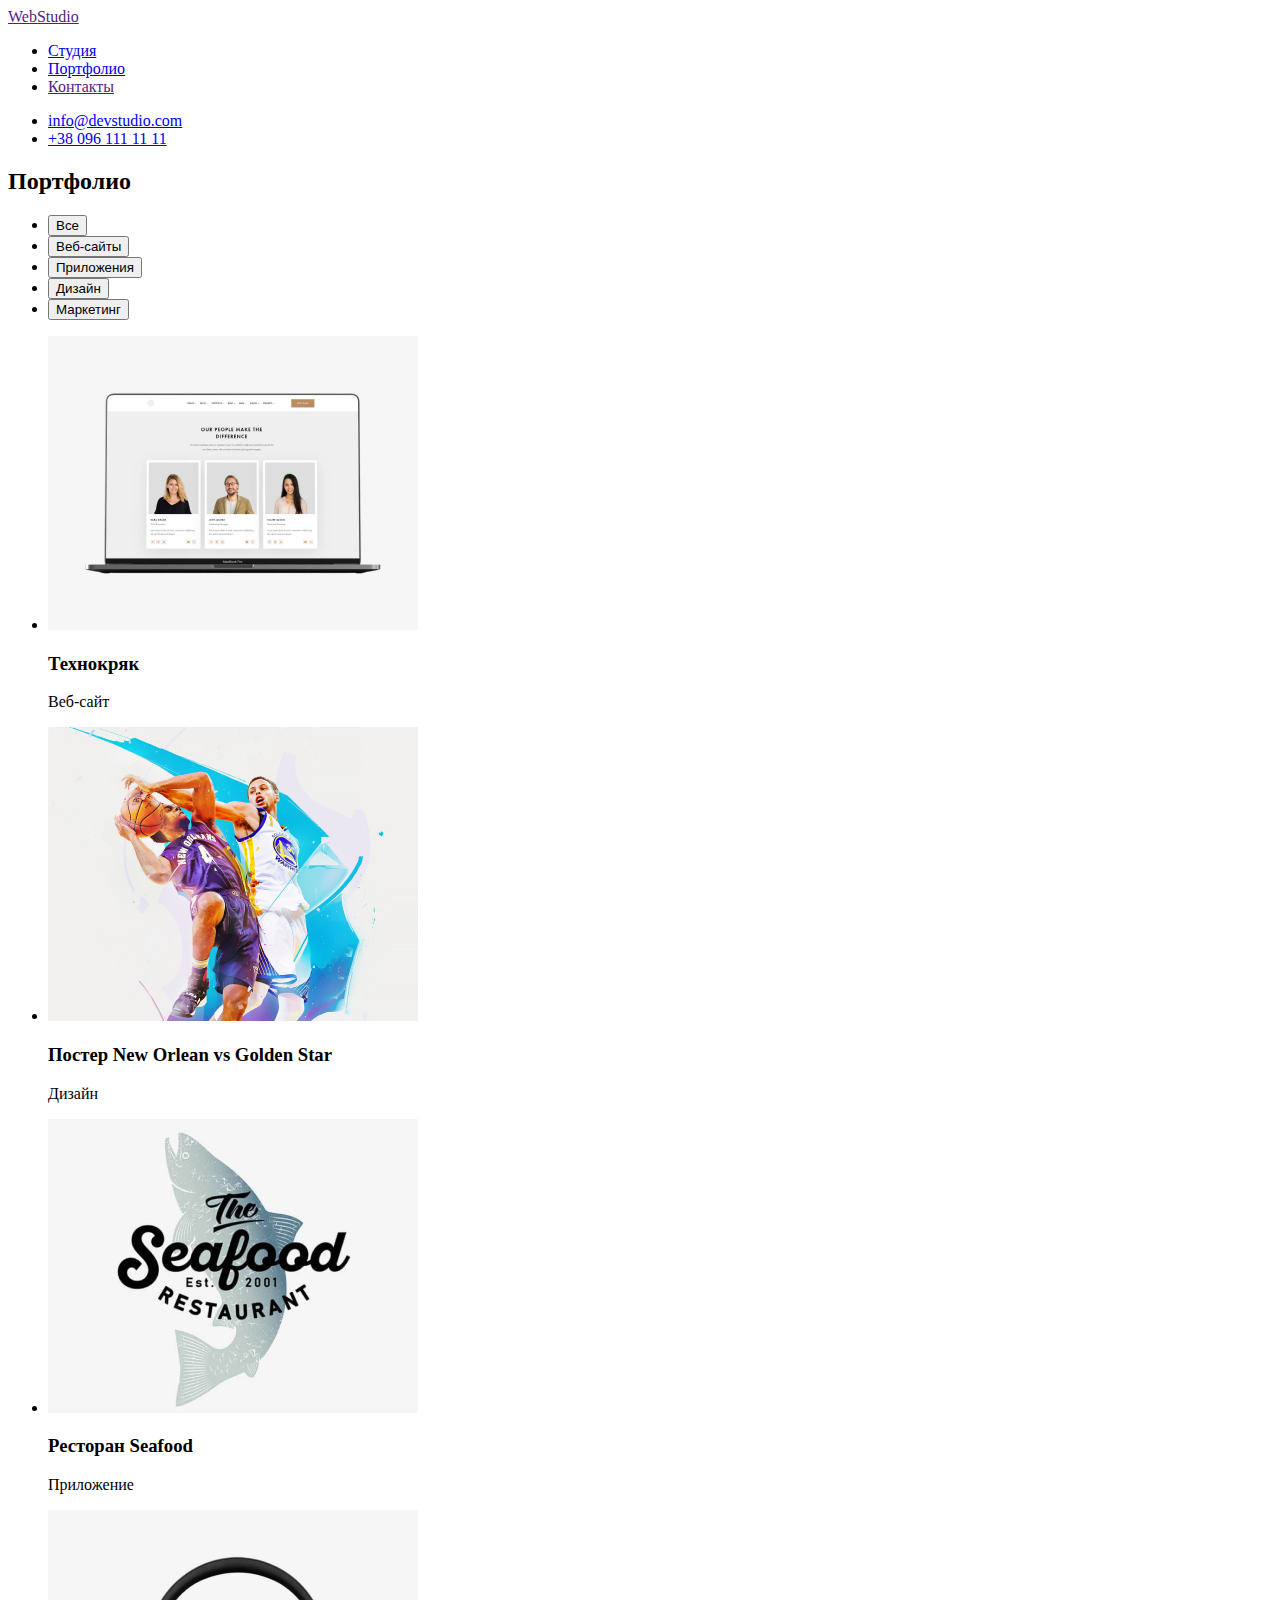
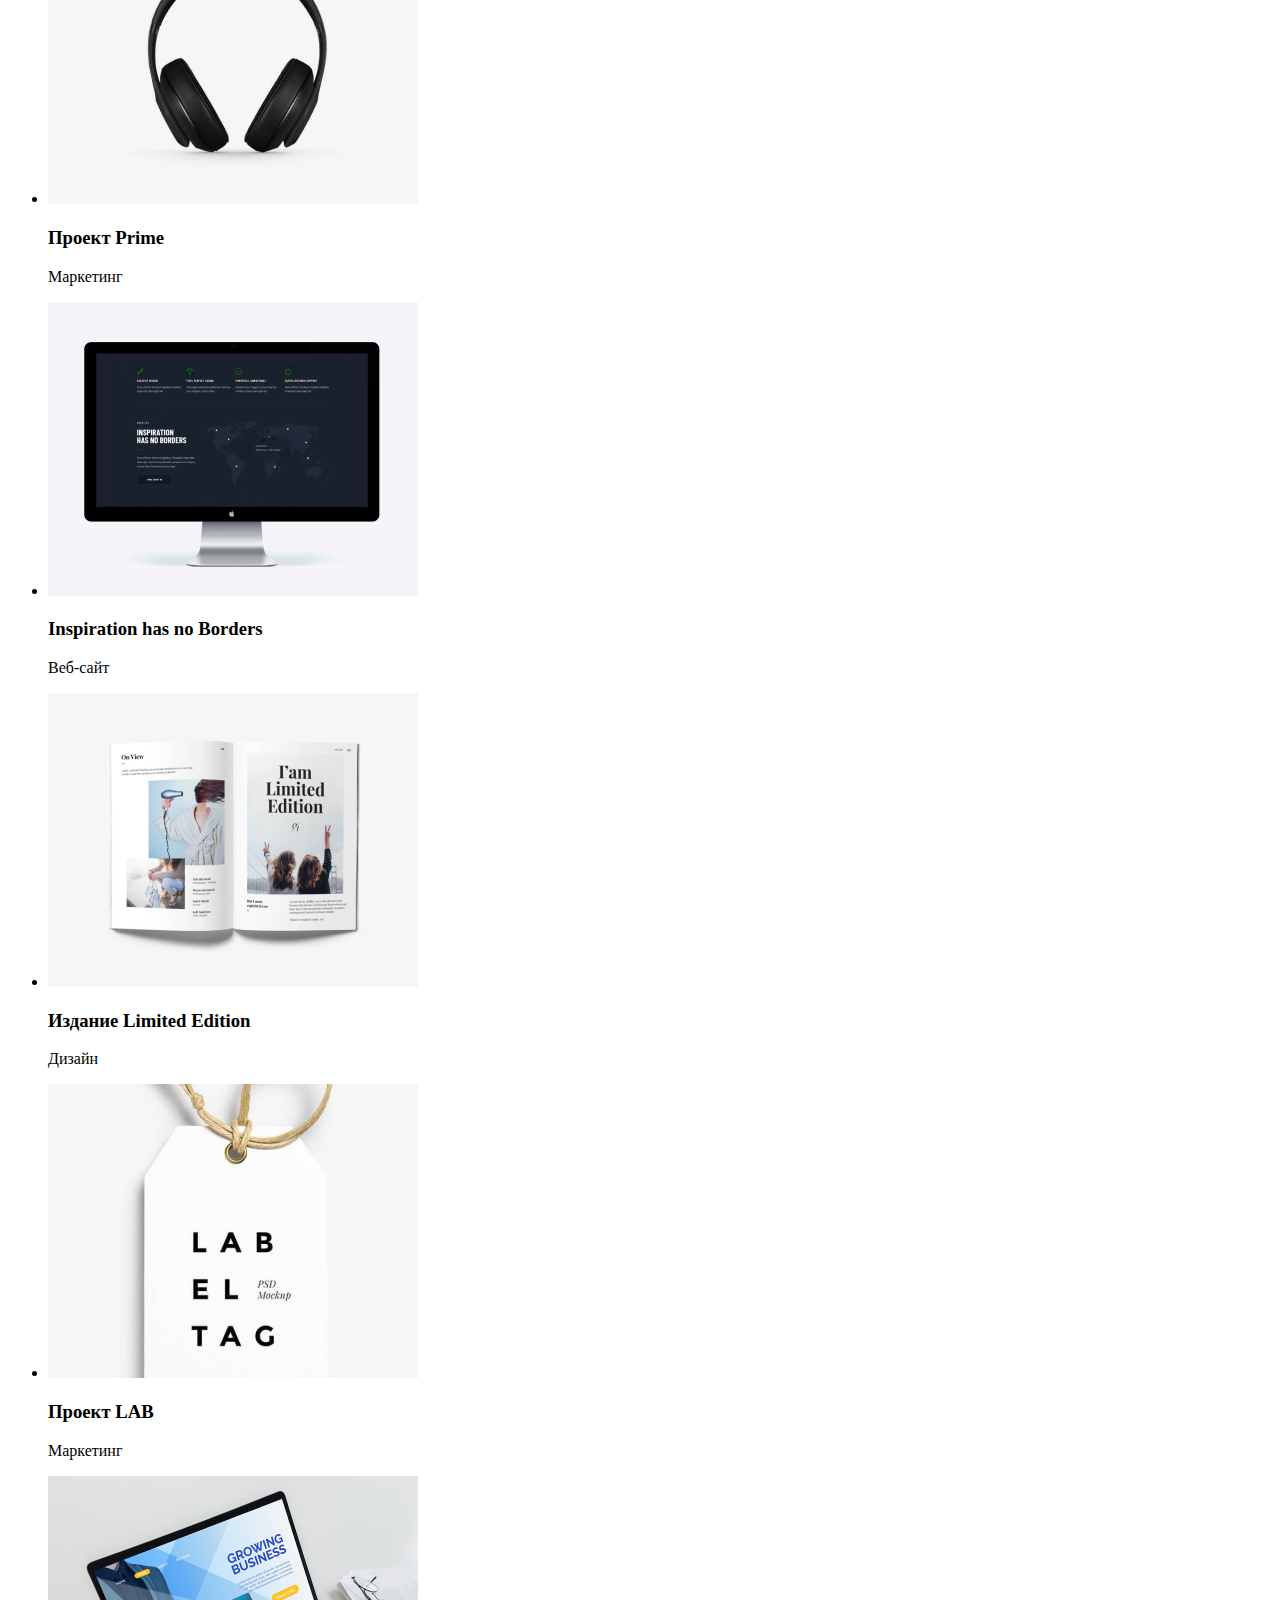
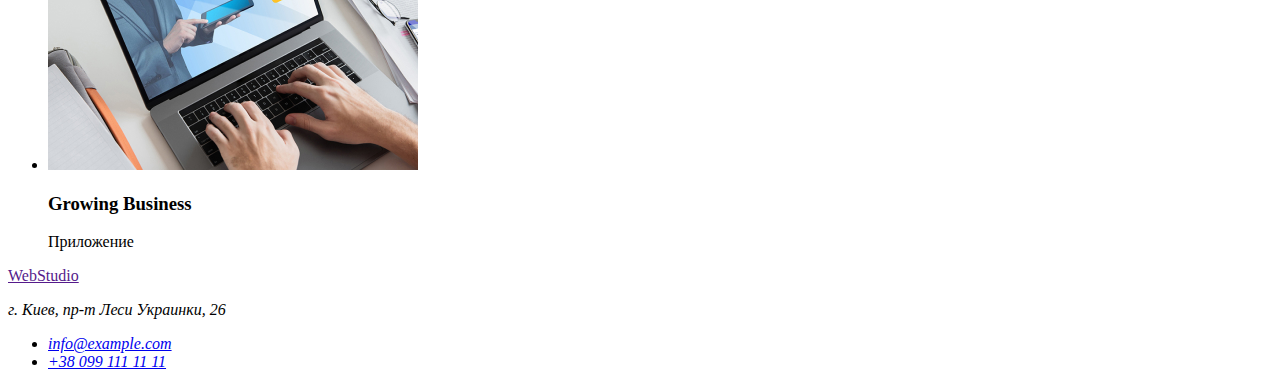
==== portfolio.html @ 43a121ed "набрав розмітку" ====
<!DOCTYPE html>
<html lang="ru">
    <head>
        <meta charset="UTF-8">
        <meta http-equiv="X-UA-Compatible" content="IE=edge">
        <meta name="viewport" content="width=device-width, initial-scale=1.0">
        <title>Portfolio</title>
    </head>
    <body>
        <!--Навігація-->
        <header>
            <nav>
                <a href="">WebStudio</a>
                <ul>
                    <li><a href="./index.html">Студия</a></li>
                    <li><a href="./portfolio.html">Портфолио</a></li>
                    <li><a href="">Контакты</a></li>
                </ul>
            </nav>
            <ul>
                <li><a href="mailto:info@devstudio.com">info@devstudio.com</a></li>
                <li><a href="tel:+380961111111">+38 096 111 11 11</a></li>
            </ul>
        </header>

        <!--Main-->
        <main>
            <section>
                <h2>Портфолио</h2>
                <ul>
                    <li><button type="button">Все</button></li>
                    <li><button type="button">Веб-сайты</button></li>
                    <li><button type="button">Приложения</button></li>
                    <li><button type="button">Дизайн</button></li>
                    <li><button type="button">Маркетинг</button></li>
                </ul>
                <ul>
                    <li>
                        <img src="./images/img-p1.jpg" alt="Ноутбук" width="370">
                        <h3>Технокряк</h3>
                        <p>Веб-сайт</p>
                    </li>
                    <li>
                        <img src="./images/img-p2.jpg" alt="Два баскетболіста на плакаті" width="370">
                        <h3>Постер <span lang="en">New Orlean vs Golden Star</span></h3>
                        <p>Дизайн</p>
                    </li>
                    <li>
                        <img src="./images/img-p3.jpg" alt="Зображення рибини на емблемі ресторану" width="370">
                        <h3>Ресторан <span lang="en">Seafood</span></h3>
                        <p>Приложение</p>
                    </li>
                    <li>
                        <img src="./images/img-p4.jpg" alt="Навушники" width="370">
                        <h3>Проект <span lang="en">Prime</span></h3>
                        <p>Маркетинг</p>
                    </li>
                    <li>
                        <img src="./images/img-p6.jpg" alt="Робочий монітор" width="370">
                        <h3 lang="en">Inspiration has no Borders</h3>
                        <p>Веб-сайт</p>
                    </li>
                    <li>
                        <img src="./images/img-p7.jpg" alt="Розгорнута книга" width="370">
                        <h3>Издание <span lang="en">Limited Edition</span></h3>
                        <p>Дизайн</p>
                    </li>
                    <li>
                        <img src="./images/img-p8.jpg" alt="Бірка" width="370">
                        <h3>Проект <span lang="en">LAB</span></h3>
                        <p>Маркетинг</p>
                    </li>
                    <li>
                        <img src="./images/img-p9.jpg" alt="Робота за ноутбуком" width="370">
                        <h3 lang="en">Growing Business</h3>
                        <p>Приложение</p>
                    </li>
                </ul>
            </section>
        </main>

        <!--Підвал-->
        <footer>
            <a href="">WebStudio</a>
            <address>
                <p>г. Киев, пр-т Леси Украинки, 26</p>
                <ul>
                    <li><a href="mailto:info@example.com">info@example.com</a></li>
                    <li><a href="tel:+380991111111">+38 099 111 11 11</a></li>
                </ul>
            </address>
        </footer>
    </body>
</html>
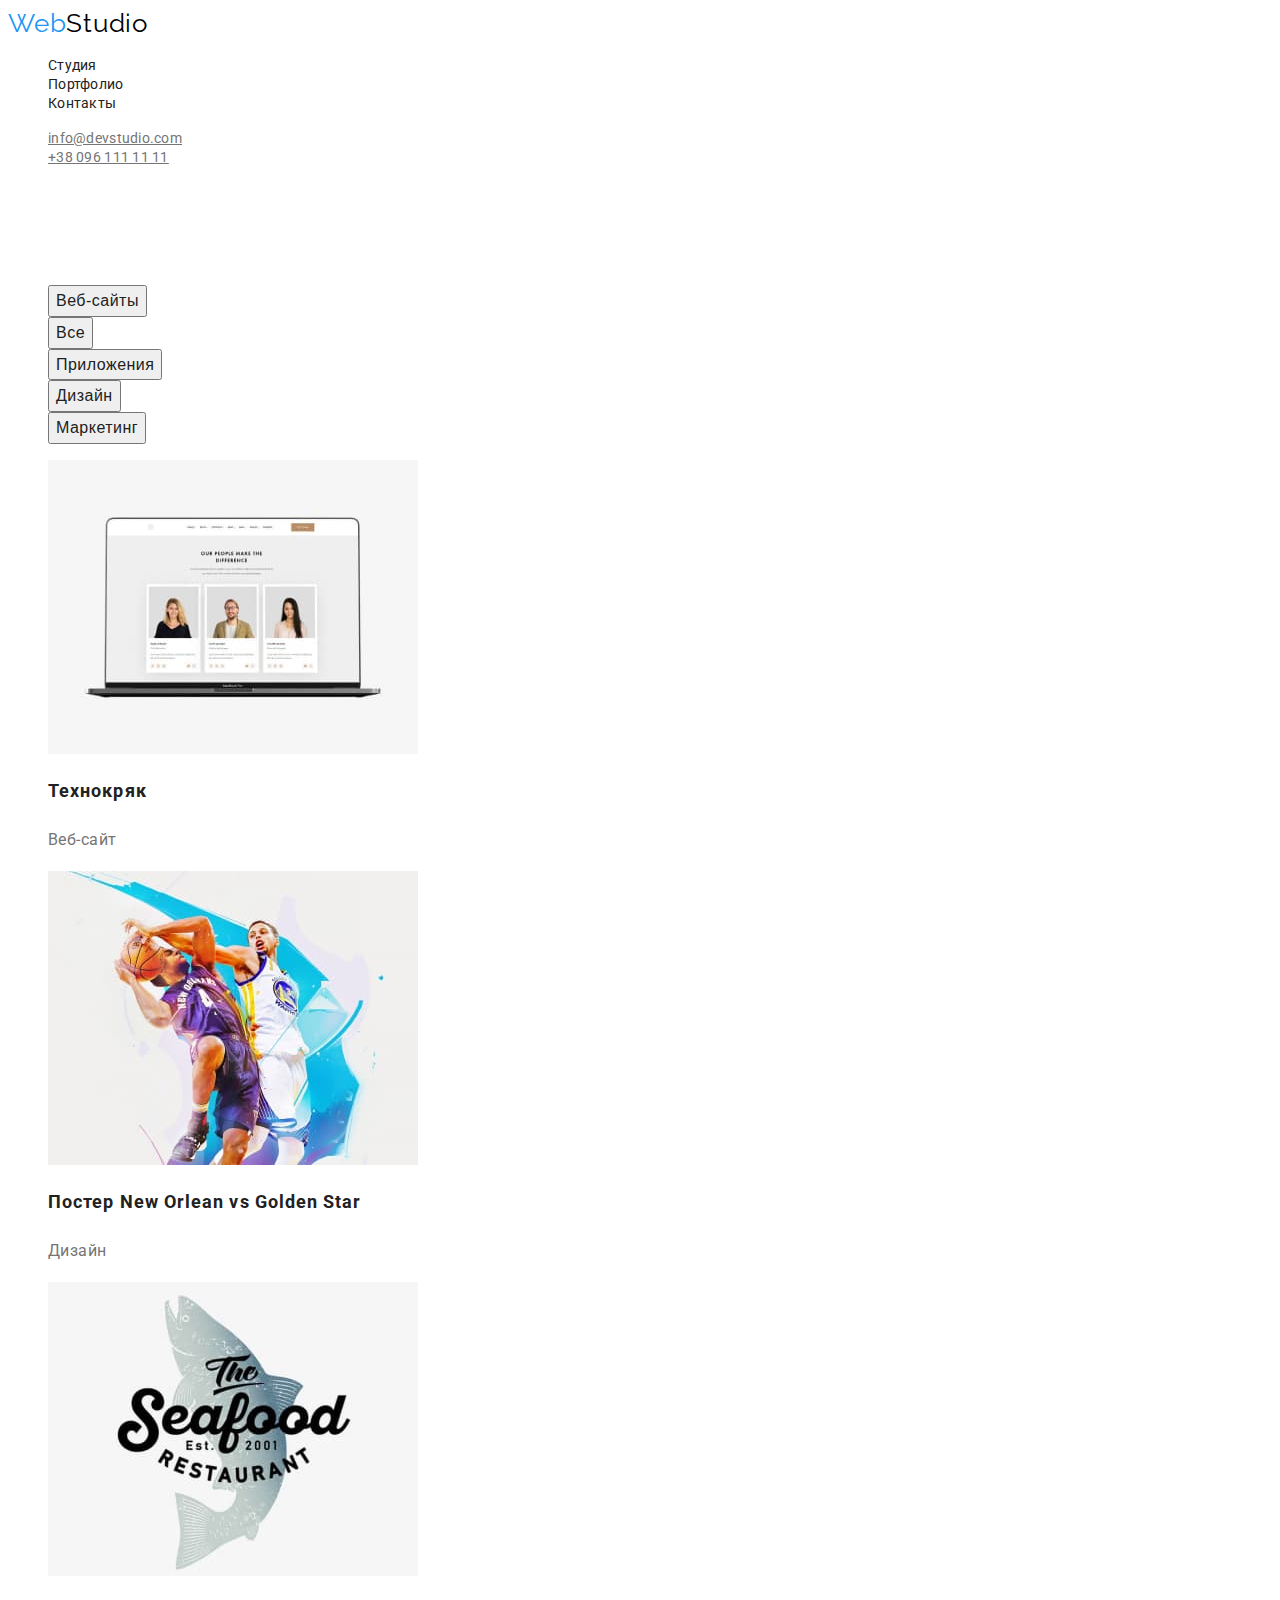
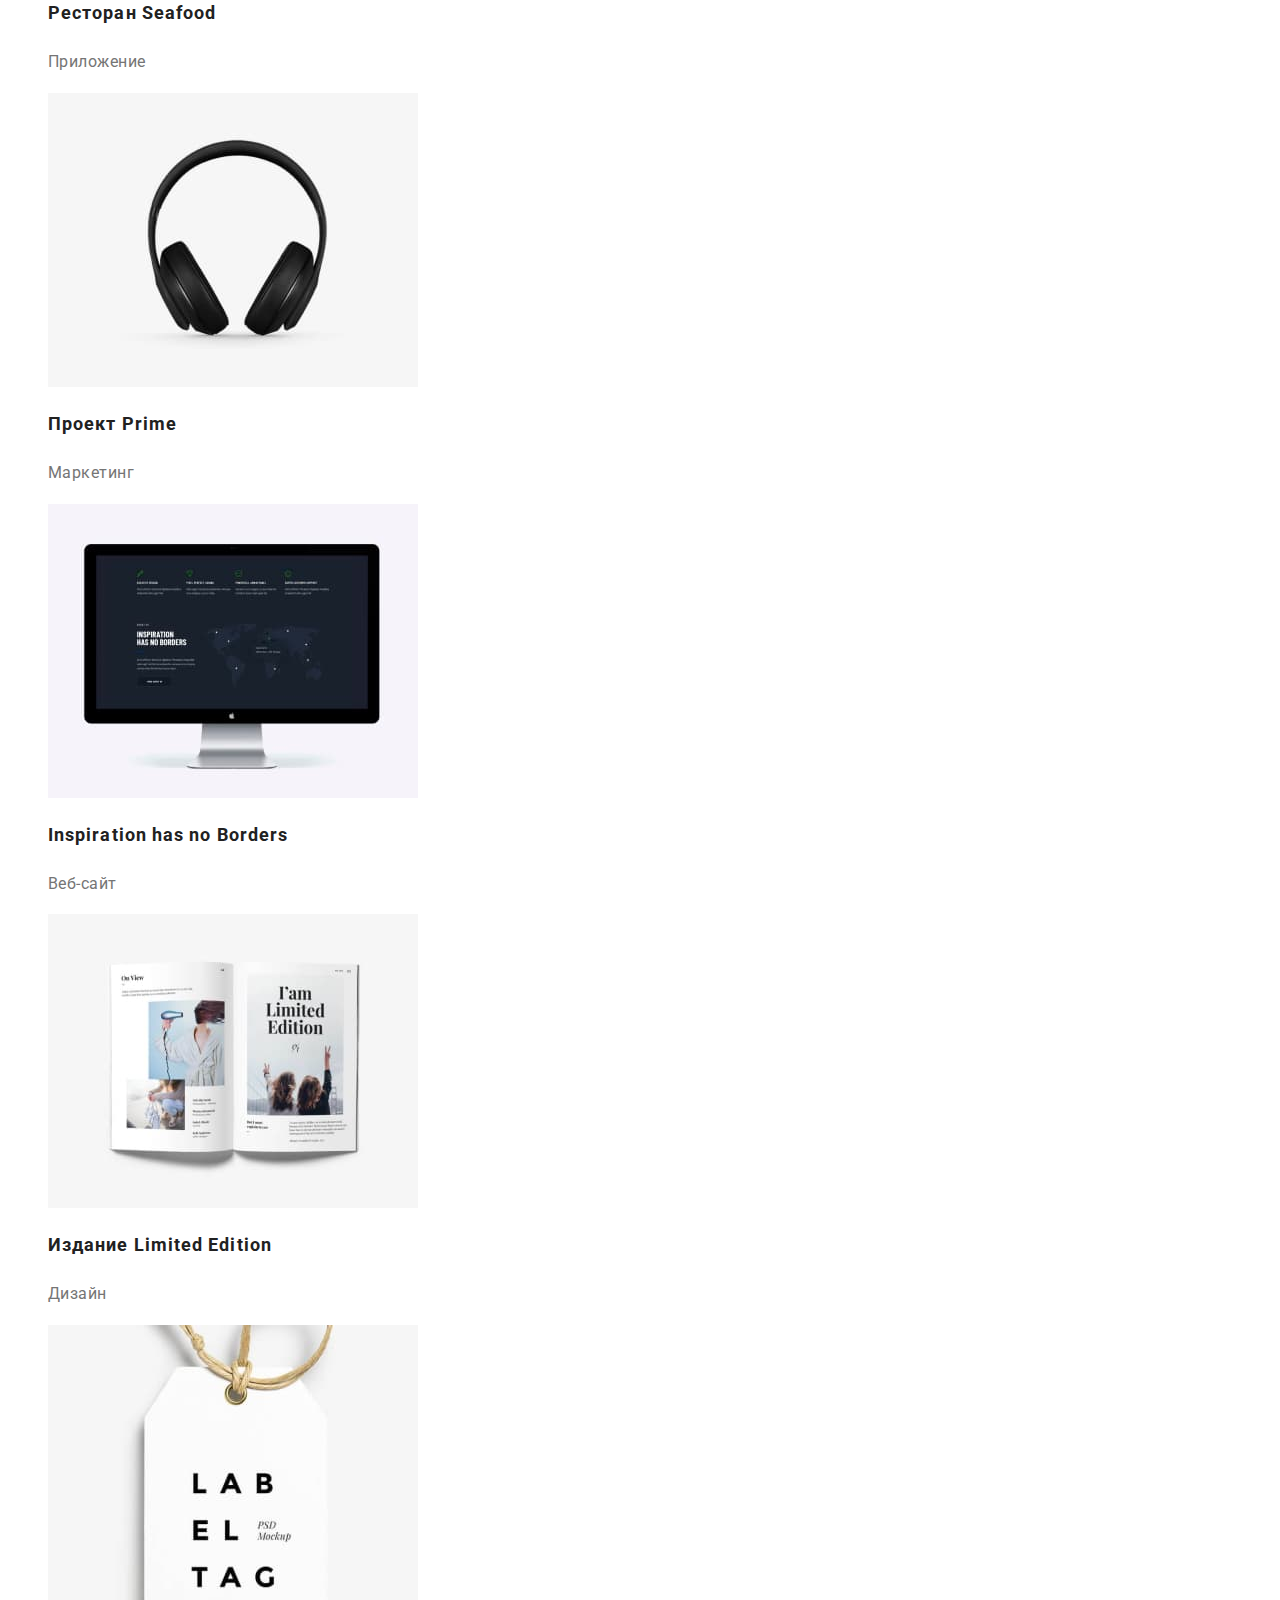
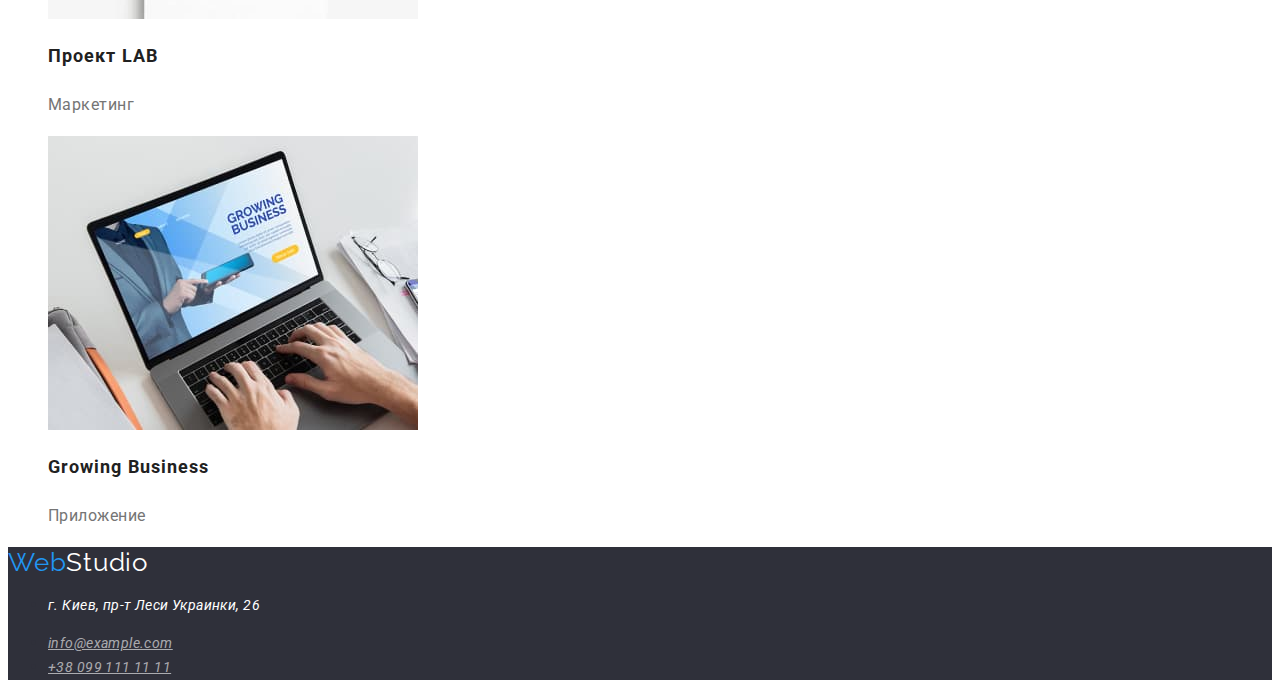
==== commit 6f5bb348: "готова дз №2" ====
--- a/portfolio.html
+++ b/portfolio.html
@@ -5,88 +5,94 @@
         <meta http-equiv="X-UA-Compatible" content="IE=edge">
         <meta name="viewport" content="width=device-width, initial-scale=1.0">
         <title>Portfolio</title>
+        <link rel="preconnect" href="https://fonts.gstatic.com">
+        <link href="https://fonts.googleapis.com/css2?family=Raleway:wght@700&family=Roboto:wght@400;500;700;900&display=swap"
+            rel="stylesheet">
+        <link rel="stylesheet" href="./css/style.css" />
     </head>
     <body>
-        <!--Навігація-->
-        <header>
-            <nav>
-                <a href="">WebStudio</a>
-                <ul>
-                    <li><a href="./index.html">Студия</a></li>
-                    <li><a href="./portfolio.html">Портфолио</a></li>
-                    <li><a href="">Контакты</a></li>
+        <!--Navigation-->
+        <header class="header">
+            <nav class="navigation">
+                <a class="link-logo" href="">Web<span class="link-logo-black">Studio</span></a>
+                <ul class="list-navigation">
+                    <li class="list-navigation-item"><a class="link" href="./index.html">Студия</a></li>
+                    <li class="list-navigation-item"><a class="link" href="./portfolio.html">Портфолио</a></li>
+                    <li class="list-navigation-item"><a class="link" href="">Контакты</a></li>
                 </ul>
             </nav>
-            <ul>
-                <li><a href="mailto:info@devstudio.com">info@devstudio.com</a></li>
-                <li><a href="tel:+380961111111">+38 096 111 11 11</a></li>
+            <ul class="list-navigation">
+                <li class="list-navigation-item"><a class="link-contact" href="mailto:info@devstudio.com">info@devstudio.com</a></li>
+                <li class="list-navigation-item"><a class="link-contact" href="tel:+380961111111">+38 096 111 11 11</a></li>
             </ul>
         </header>
 
         <!--Main-->
         <main>
-            <section>
-                <h2>Портфолио</h2>
+            <section class="section-portfolio-main">
+                <h1 class="hero-title">Портфолио</h1>
                 <ul>
-                    <li><button type="button">Все</button></li>
-                    <li><button type="button">Веб-сайты</button></li>
-                    <li><button type="button">Приложения</button></li>
-                    <li><button type="button">Дизайн</button></li>
-                    <li><button type="button">Маркетинг</button></li>
+                    <li class="section-portfolio-item"><button class="portfolio-btn" type="button">Веб-сайты</button></li>
+                    <li class="section-portfolio-item"><button class="portfolio-btn" type="button">Все</button></li>
+                    <li class="section-portfolio-item"><button class="portfolio-btn" type="button">Приложения</button></li>
+                    <li class="section-portfolio-item"><button class="portfolio-btn" type="button">Дизайн</button></li>
+                    <li class="section-portfolio-item"><button class="portfolio-btn" type="button">Маркетинг</button></li>
                 </ul>
                 <ul>
-                    <li>
+                    <li class="section-portfolio-item">
                         <img src="./images/img-p1.jpg" alt="Ноутбук" width="370">
-                        <h3>Технокряк</h3>
-                        <p>Веб-сайт</p>
+                        <h2 class="portfolio-title">Технокряк</h2>
+                        <p class="portfolio-paragraf">Веб-сайт</p>
                     </li>
-                    <li>
+                    <li class="section-portfolio-item">
                         <img src="./images/img-p2.jpg" alt="Два баскетболіста на плакаті" width="370">
-                        <h3>Постер <span lang="en">New Orlean vs Golden Star</span></h3>
-                        <p>Дизайн</p>
+                        <h2 class="portfolio-title">Постер <span lang="en">New Orlean vs Golden Star</span></h2>
+                        <p class="portfolio-paragraf">Дизайн</p>
                     </li>
-                    <li>
+                    <li class="section-portfolio-item">
                         <img src="./images/img-p3.jpg" alt="Зображення рибини на емблемі ресторану" width="370">
-                        <h3>Ресторан <span lang="en">Seafood</span></h3>
-                        <p>Приложение</p>
+                        <h2 class="portfolio-title">Ресторан <span lang="en">Seafood</span></h2>
+                        <p class="portfolio-paragraf">Приложение</p>
                     </li>
-                    <li>
+                    <li class="section-portfolio-item">
                         <img src="./images/img-p4.jpg" alt="Навушники" width="370">
-                        <h3>Проект <span lang="en">Prime</span></h3>
-                        <p>Маркетинг</p>
+                        <h2 class="portfolio-title">Проект <span lang="en">Prime</span></h2>
+                        <p class="portfolio-paragraf">Маркетинг</p>
                     </li>
-                    <li>
+                    <li class="section-portfolio-item">
                         <img src="./images/img-p6.jpg" alt="Робочий монітор" width="370">
-                        <h3 lang="en">Inspiration has no Borders</h3>
-                        <p>Веб-сайт</p>
+                        <h2 class="portfolio-title" lang="en">Inspiration has no Borders</h2>
+                        <p class="portfolio-paragraf">Веб-сайт</p>
                     </li>
-                    <li>
+                    <li class="section-portfolio-item">
                         <img src="./images/img-p7.jpg" alt="Розгорнута книга" width="370">
-                        <h3>Издание <span lang="en">Limited Edition</span></h3>
-                        <p>Дизайн</p>
+                        <h2 class="portfolio-title">Издание <span lang="en">Limited Edition</span></h2>
+                        <p class="portfolio-paragraf">Дизайн</p>
                     </li>
-                    <li>
+                    <li class="section-portfolio-item">
                         <img src="./images/img-p8.jpg" alt="Бірка" width="370">
-                        <h3>Проект <span lang="en">LAB</span></h3>
-                        <p>Маркетинг</p>
+                        <h2 class="portfolio-title">Проект <span lang="en">LAB</span></h2>
+                        <p class="portfolio-paragraf">Маркетинг</p>
                     </li>
-                    <li>
+                    <li class="section-portfolio-item">
                         <img src="./images/img-p9.jpg" alt="Робота за ноутбуком" width="370">
-                        <h3 lang="en">Growing Business</h3>
-                        <p>Приложение</p>
+                        <h2 class="portfolio-title" lang="en">Growing Business</h2>
+                        <p class="portfolio-paragraf">Приложение</p>
                     </li>
                 </ul>
             </section>
         </main>
 
-        <!--Підвал-->
-        <footer>
-            <a href="">WebStudio</a>
+        <!--Footer-->
+        <footer class="footer">
+            <a class="link-logo" href="">Web<span class="link-logo-white">Studio</span></a>
             <address>
-                <p>г. Киев, пр-т Леси Украинки, 26</p>
                 <ul>
-                    <li><a href="mailto:info@example.com">info@example.com</a></li>
-                    <li><a href="tel:+380991111111">+38 099 111 11 11</a></li>
+                    <li>
+                        <p class="Country">г. Киев, пр-т Леси Украинки, 26</p>
+                    </li>
+                    <li><a class="footer-address" href="mailto:info@example.com">info@example.com</a></li>
+                    <li><a class="footer-address" href="tel:+380991111111">+38 099 111 11 11</a></li>
                 </ul>
             </address>
         </footer>
--- a/css/style.css
+++ b/css/style.css
@@ -0,0 +1,171 @@
+body {
+  font-family: 'Roboto', sans-serif;
+  color: #2f303a;
+}
+
+/* ========== HEADER ========== */
+.link-logo {
+  font-family: Raleway;
+  font-size: 26px;
+  line-height: 1.19;
+  letter-spacing: 0.03em;
+  color: #2196f3;
+  text-decoration: none;
+}
+.link-logo-black {
+  font-family: Raleway;
+  font-size: 26px;
+  line-height: 1.19;
+  letter-spacing: 0.03em;
+  color: #000000;
+}
+.list-navigation-item {
+  list-style-type: none;
+}
+.link {
+  font-size: 14px;
+  line-height: 1.14;
+  letter-spacing: 0.02em;
+  color: #212121;
+  text-decoration: none;
+}
+.link:hover,
+.link:focus {
+  color: #2196f3;
+}
+.link-contact {
+  font-size: 14px;
+  line-height: 1.14;
+  letter-spacing: 0.02em;
+  color: #757575;
+}
+.link-contact:hover,
+.link-contact:focus {
+  color: #2196f3;
+}
+/* ========== END HEADER ========== */
+
+/* ========== SECTION MAIN ========== */
+.section-main {
+  background: #2f303a;
+}
+.hero-title {
+  font-size: 44px;
+  line-height: 1.36;
+  text-align: center;
+  letter-spacing: 0.06em;
+  text-transform: uppercase;
+  color: #ffffff;
+}
+.btn {
+  font-size: 16px;
+  line-height: 1.87;
+  display: flex;
+  align-items: center;
+  text-align: center;
+  letter-spacing: 0.06em;
+  color: #ffffff;
+  background: #2196f3;
+  cursor: pointer;
+}
+/* ========== END SECTION MAIN ========== */
+
+/* ========== SECTION FEATURES ========== */
+.title {
+  font-size: 36px;
+  line-height: 1.16;
+  text-align: center;
+  letter-spacing: 0.03em;
+  color: #212121;
+}
+.section-features-title {
+  font-size: 14px;
+  line-height: 1.14;
+  letter-spacing: 0.03em;
+  text-transform: uppercase;
+}
+.section-features-item {
+  list-style-type: none;
+}
+.section-features-paragraf {
+  font-size: 14px;
+  line-height: 1.71;
+  letter-spacing: 0.03em;
+  color: #757575;
+}
+/* ========== END SECTION FEATURES ========== */
+
+/* ========== SECTION WORD ========== */
+.section-work-item {
+  list-style-type: none;
+}
+/* ========== END SECTION WORD ========== */
+
+/* ========== SECTION TEAM ========== */
+.section-team-title {
+  font-size: 16px;
+  line-height: 1.18;
+  letter-spacing: 0.03em;
+  color: #212121;
+}
+.section-team-paragraf {
+  font-size: 16px;
+  line-height: 1.18;
+  letter-spacing: 0.03em;
+  color: #757575;
+}
+.section-team-item {
+  list-style-type: none;
+}
+/* ========== END SECTION TEAM ========== */
+
+/* ========== FOOTER ========== */
+.footer {
+  background: #2f303a;
+}
+.link-logo-white {
+  color: #ffffff;
+}
+.Country {
+  font-size: 14px;
+  line-height: 1.71;
+  letter-spacing: 0.03em;
+  color: #ffffff;
+}
+.footer-address {
+  font-size: 14px;
+  line-height: 1.71;
+  letter-spacing: 0.03em;
+  color: rgba(255, 255, 255, 0.6);
+}
+/* ========== END FOOTER ========== */
+
+/* ========== PORTFOLIO ========== */
+.portfolio-btn {
+  font-size: 16px;
+  line-height: 1.62;
+  text-align: center;
+  letter-spacing: 0.03em;
+  color: #212121;
+}
+.portfolio-btn:hover,
+.portfolio-btn:focus {
+  background: #2196f3;
+  color: #ffffff;
+}
+.section-portfolio-item {
+  list-style-type: none;
+}
+.portfolio-title {
+  font-weight: bold;
+  font-size: 18px;
+  line-height: 2;
+  letter-spacing: 0.06em;
+  color: #212121;
+}
+.portfolio-paragraf {
+  font-size: 16px;
+  line-height: 1.87;
+  letter-spacing: 0.03em;
+  color: #757575;
+}
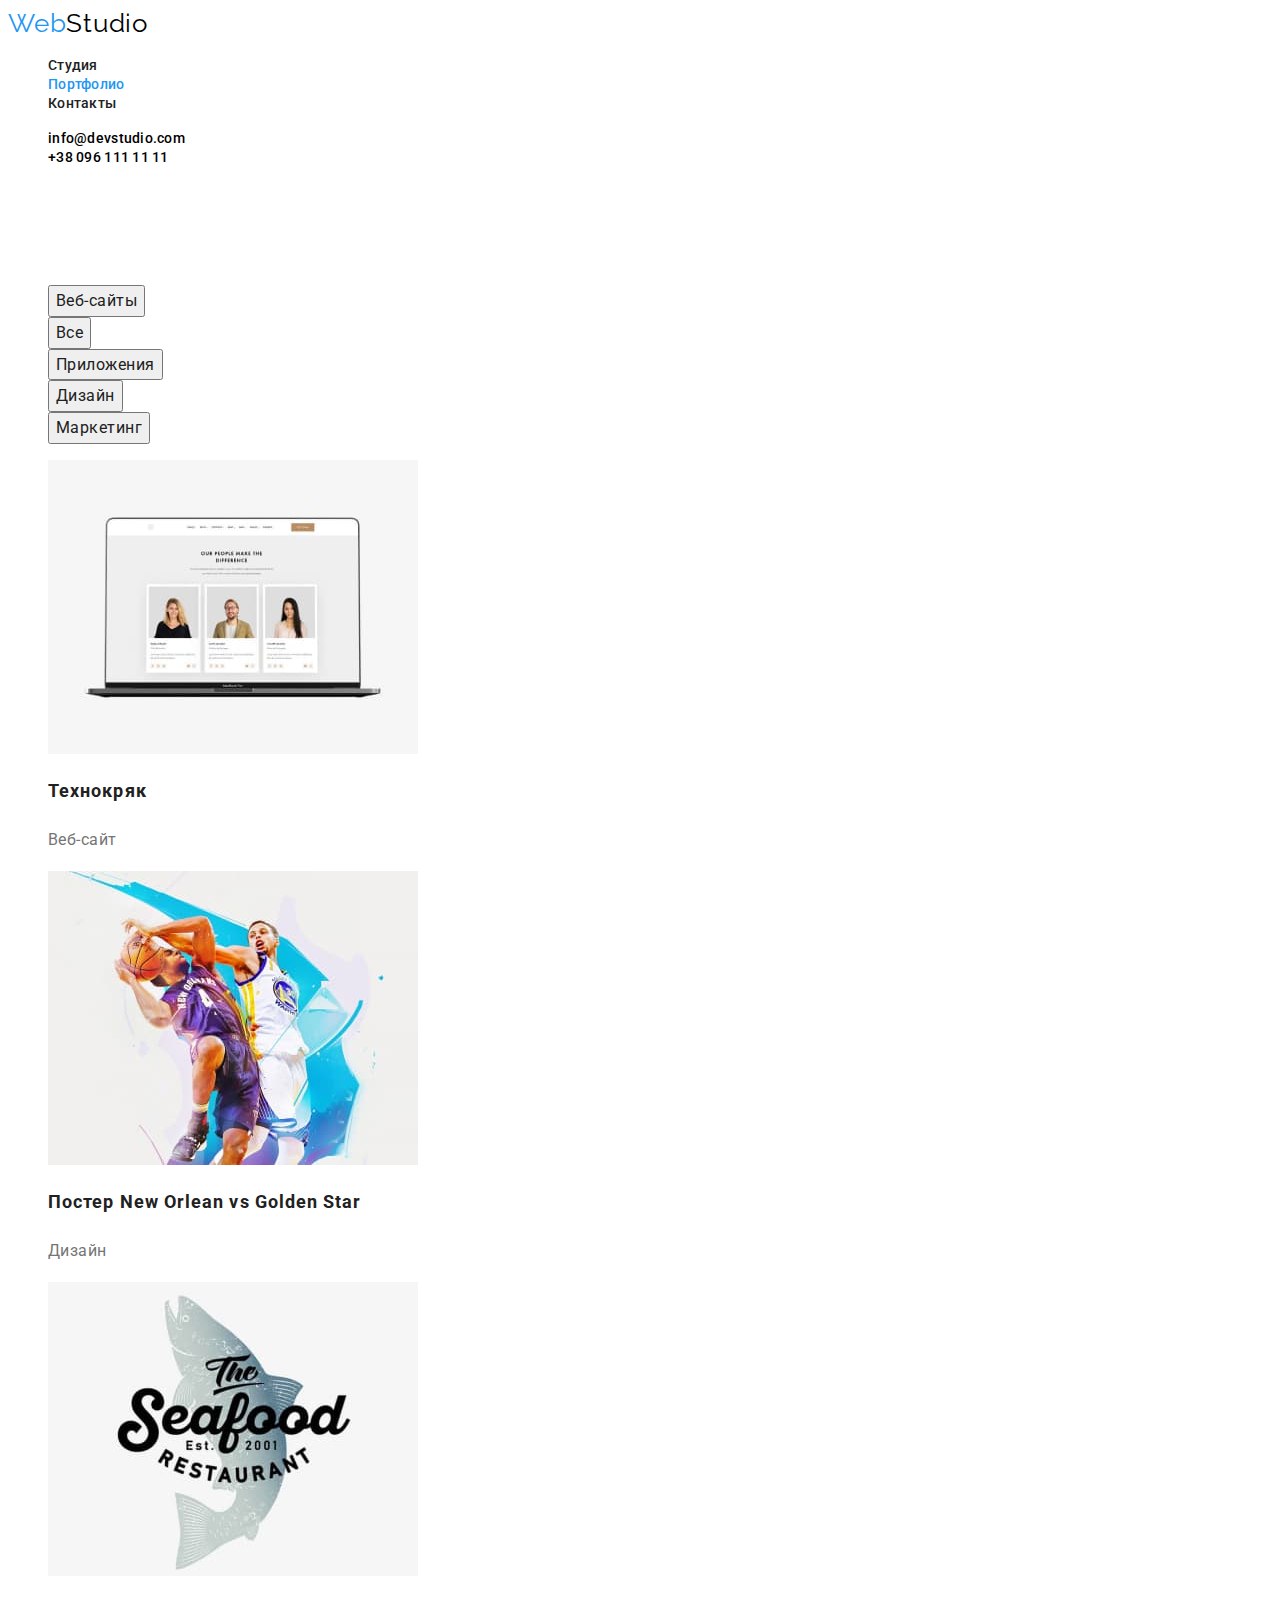
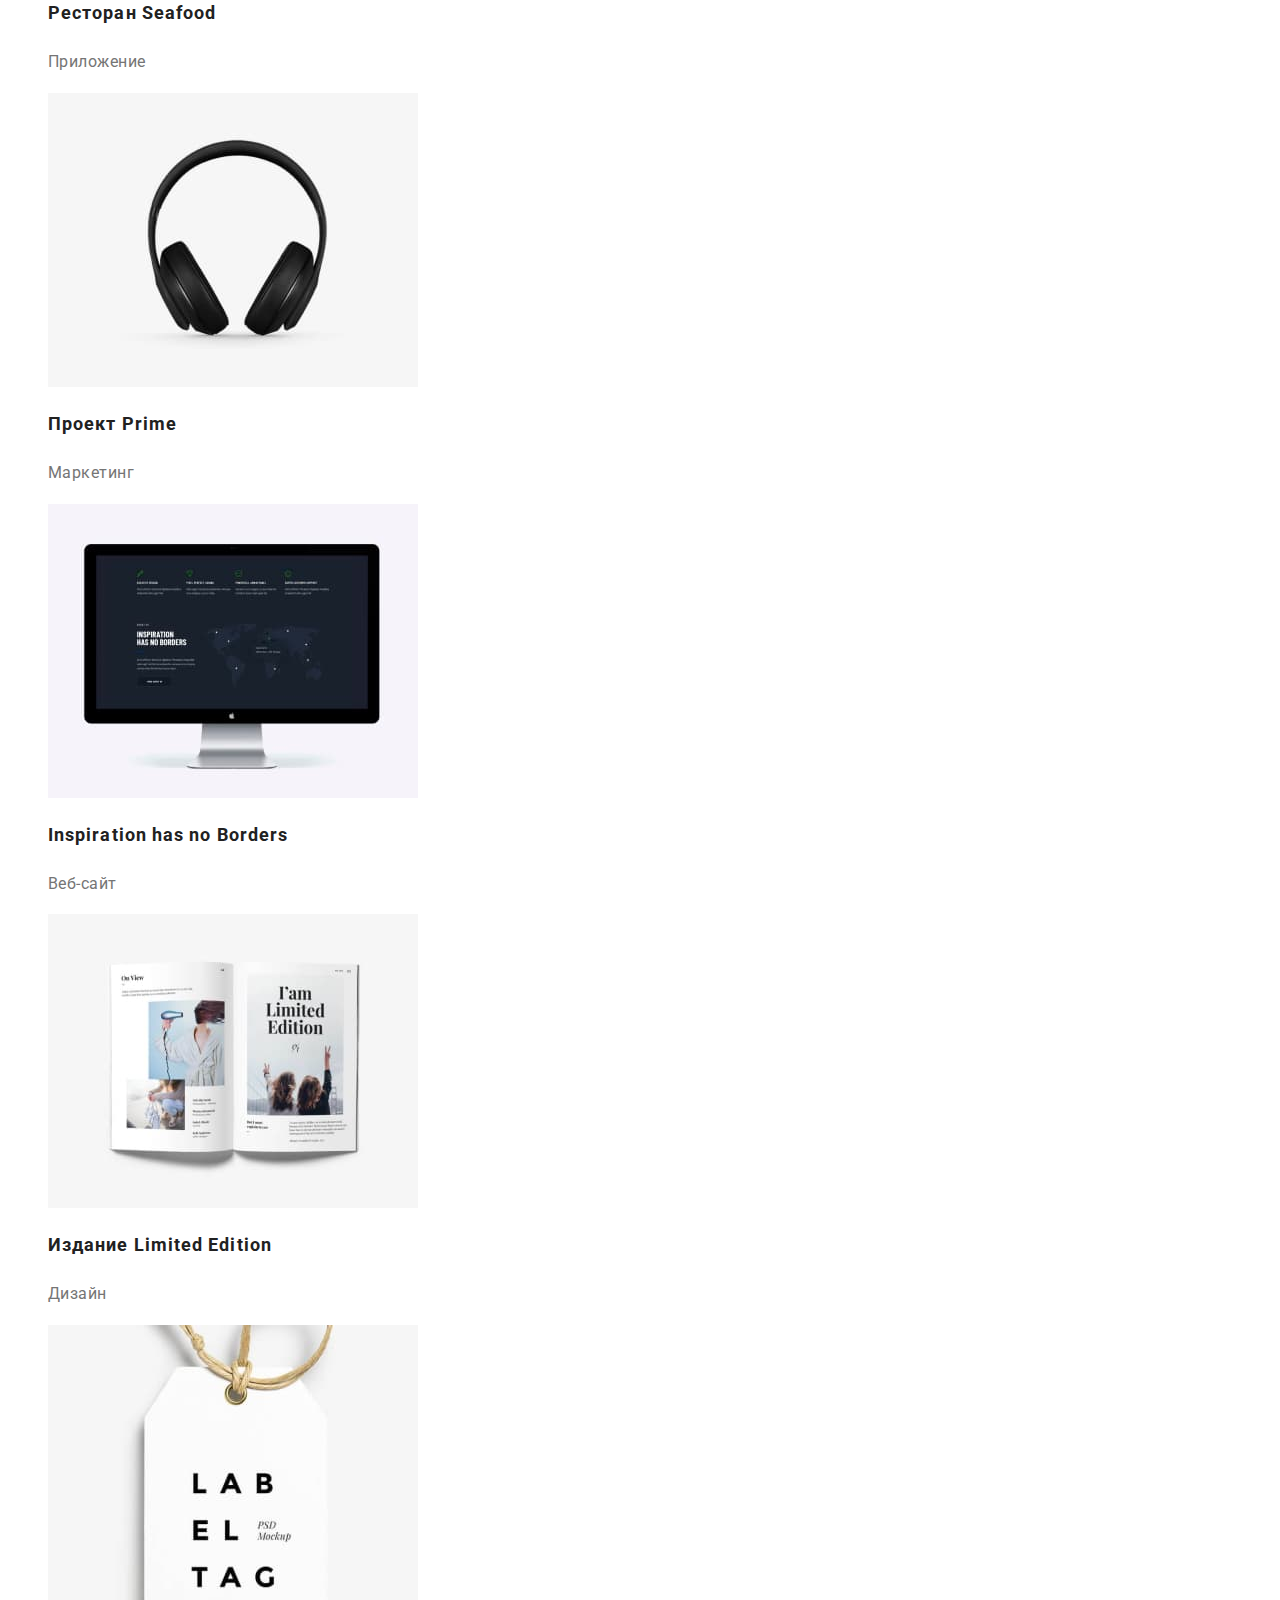
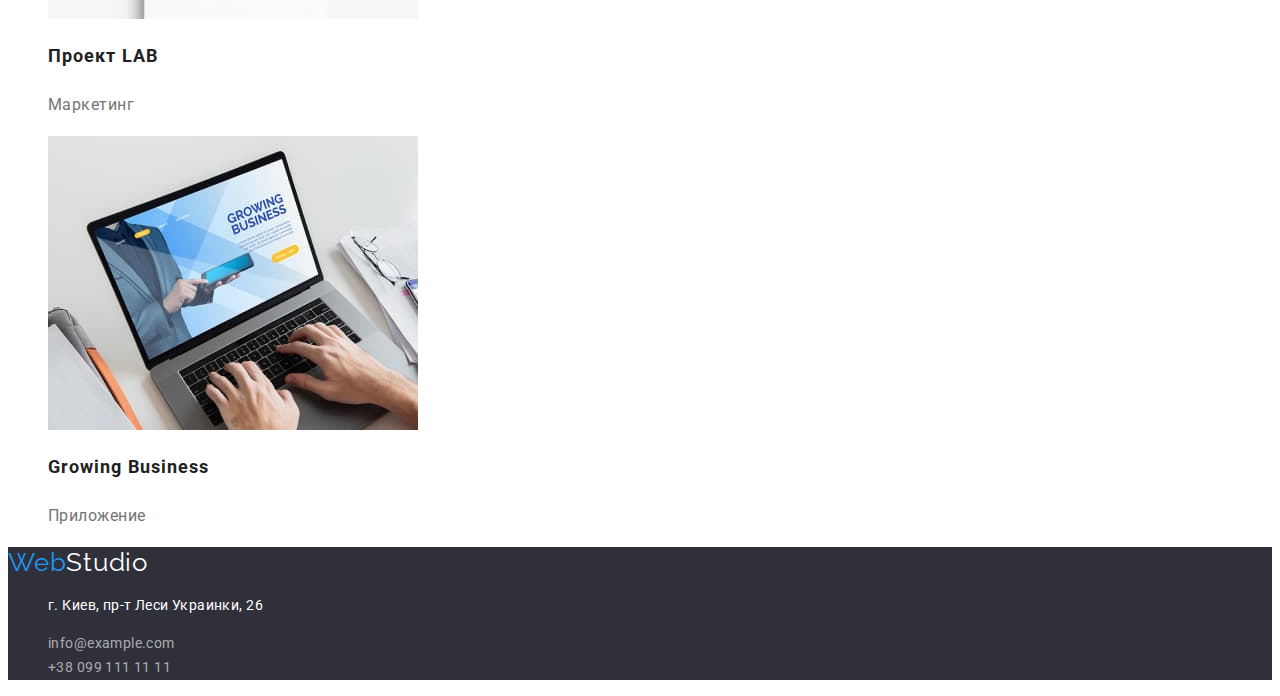
==== commit 94bdfadc: "правки" ====
--- a/portfolio.html
+++ b/portfolio.html
@@ -17,7 +17,7 @@
                 <a class="link-logo" href="">Web<span class="link-logo-black">Studio</span></a>
                 <ul class="list-navigation">
                     <li class="list-navigation-item"><a class="link" href="./index.html">Студия</a></li>
-                    <li class="list-navigation-item"><a class="link" href="./portfolio.html">Портфолио</a></li>
+                    <li class="list-navigation-item"><a class="link portfolio-link" href="./portfolio.html">Портфолио</a></li>
                     <li class="list-navigation-item"><a class="link" href="">Контакты</a></li>
                 </ul>
             </nav>
@@ -88,11 +88,12 @@
             <a class="link-logo" href="">Web<span class="link-logo-white">Studio</span></a>
             <address>
                 <ul>
-                    <li>
+                    <li class="footer-address-item">
                         <p class="Country">г. Киев, пр-т Леси Украинки, 26</p>
                     </li>
-                    <li><a class="footer-address" href="mailto:info@example.com">info@example.com</a></li>
-                    <li><a class="footer-address" href="tel:+380991111111">+38 099 111 11 11</a></li>
+                    <li class="footer-address-item"><a class="footer-address" href="mailto:info@example.com">info@example.com</a>
+                    </li>
+                    <li class="footer-address-item"><a class="footer-address" href="tel:+380991111111">+38 099 111 11 11</a></li>
                 </ul>
             </address>
         </footer>
--- a/css/style.css
+++ b/css/style.css
@@ -1,6 +1,15 @@
+:root {
+  --accent-color: #2196f3;
+  --logo-color: #000000;
+  --head-color: #212121;
+  --title-color: #757575;
+  --background: #2f303a;
+  --hero-color: #ffffff;
+  --contact-color: rgba(255, 255, 255, 0.6);
+}
+
 body {
   font-family: 'Roboto', sans-serif;
-  color: #2f303a;
 }
 
 /* ========== HEADER ========== */
@@ -9,45 +18,52 @@
   font-size: 26px;
   line-height: 1.19;
   letter-spacing: 0.03em;
-  color: #2196f3;
-  text-decoration: none;
+  text-decoration: none;
+  color: var(--accent-color);
 }
 .link-logo-black {
   font-family: Raleway;
   font-size: 26px;
   line-height: 1.19;
   letter-spacing: 0.03em;
-  color: #000000;
+  color: var(--logo-color);
 }
 .list-navigation-item {
   list-style-type: none;
 }
 .link {
+  font-weight: 500;
   font-size: 14px;
   line-height: 1.14;
   letter-spacing: 0.02em;
-  color: #212121;
+  color: var(--head-color);
   text-decoration: none;
 }
 .link:hover,
 .link:focus {
-  color: #2196f3;
+  color: var(--accent-color);
+}
+.studio-link,
+.portfolio-link {
+  color: var(--accent-color);
 }
 .link-contact {
+  font-weight: 500;
   font-size: 14px;
   line-height: 1.14;
   letter-spacing: 0.02em;
-  color: #757575;
+  color: var(--contact);
+  text-decoration: none;
 }
 .link-contact:hover,
 .link-contact:focus {
-  color: #2196f3;
+  color: var(--accent-color);
 }
 /* ========== END HEADER ========== */
 
 /* ========== SECTION MAIN ========== */
 .section-main {
-  background: #2f303a;
+  background: var(--background);
 }
 .hero-title {
   font-size: 44px;
@@ -55,17 +71,18 @@
   text-align: center;
   letter-spacing: 0.06em;
   text-transform: uppercase;
-  color: #ffffff;
+  color: var(--hero-color);
 }
 .btn {
+  font-family: inherit;
   font-size: 16px;
   line-height: 1.87;
   display: flex;
   align-items: center;
   text-align: center;
   letter-spacing: 0.06em;
-  color: #ffffff;
-  background: #2196f3;
+  color: var(--hero-color);
+  background: var(--accent-color);
   cursor: pointer;
 }
 /* ========== END SECTION MAIN ========== */
@@ -76,13 +93,14 @@
   line-height: 1.16;
   text-align: center;
   letter-spacing: 0.03em;
-  color: #212121;
+  color: var(--head-color);
 }
 .section-features-title {
   font-size: 14px;
   line-height: 1.14;
   letter-spacing: 0.03em;
   text-transform: uppercase;
+  color: var(--head-color);
 }
 .section-features-item {
   list-style-type: none;
@@ -91,7 +109,7 @@
   font-size: 14px;
   line-height: 1.71;
   letter-spacing: 0.03em;
-  color: #757575;
+  color: var(--title-color);
 }
 /* ========== END SECTION FEATURES ========== */
 
@@ -106,13 +124,13 @@
   font-size: 16px;
   line-height: 1.18;
   letter-spacing: 0.03em;
-  color: #212121;
+  color: var(--head-color);
 }
 .section-team-paragraf {
   font-size: 16px;
   line-height: 1.18;
   letter-spacing: 0.03em;
-  color: #757575;
+  color: var(--title-color);
 }
 .section-team-item {
   list-style-type: none;
@@ -121,37 +139,49 @@
 
 /* ========== FOOTER ========== */
 .footer {
-  background: #2f303a;
+  background: var(--background);
 }
 .link-logo-white {
-  color: #ffffff;
+  color: var(--hero-color);
 }
 .Country {
+  font-style: normal;
   font-size: 14px;
   line-height: 1.71;
   letter-spacing: 0.03em;
-  color: #ffffff;
+  color: var(--hero-color);
 }
 .footer-address {
+  font-style: normal;
   font-size: 14px;
   line-height: 1.71;
   letter-spacing: 0.03em;
-  color: rgba(255, 255, 255, 0.6);
+  color: var(--contact-color);
+  text-decoration: none;
+}
+.footer-address-item {
+  list-style-type: none;
+}
+.footer-address:hover,
+.footer-address:focus {
+  color: var(--accent-color);
 }
 /* ========== END FOOTER ========== */
 
 /* ========== PORTFOLIO ========== */
 .portfolio-btn {
+  font-family: inherit;
   font-size: 16px;
   line-height: 1.62;
   text-align: center;
   letter-spacing: 0.03em;
-  color: #212121;
+  color: var(--head-color);
 }
 .portfolio-btn:hover,
 .portfolio-btn:focus {
-  background: #2196f3;
-  color: #ffffff;
+  background: var(--accent-color);
+  color: var(--hero-color);
+  cursor: pointer;
 }
 .section-portfolio-item {
   list-style-type: none;
@@ -161,11 +191,11 @@
   font-size: 18px;
   line-height: 2;
   letter-spacing: 0.06em;
-  color: #212121;
+  color: var(--head-color);
 }
 .portfolio-paragraf {
   font-size: 16px;
   line-height: 1.87;
   letter-spacing: 0.03em;
-  color: #757575;
-}
+  color: var(--title-color);
+}
